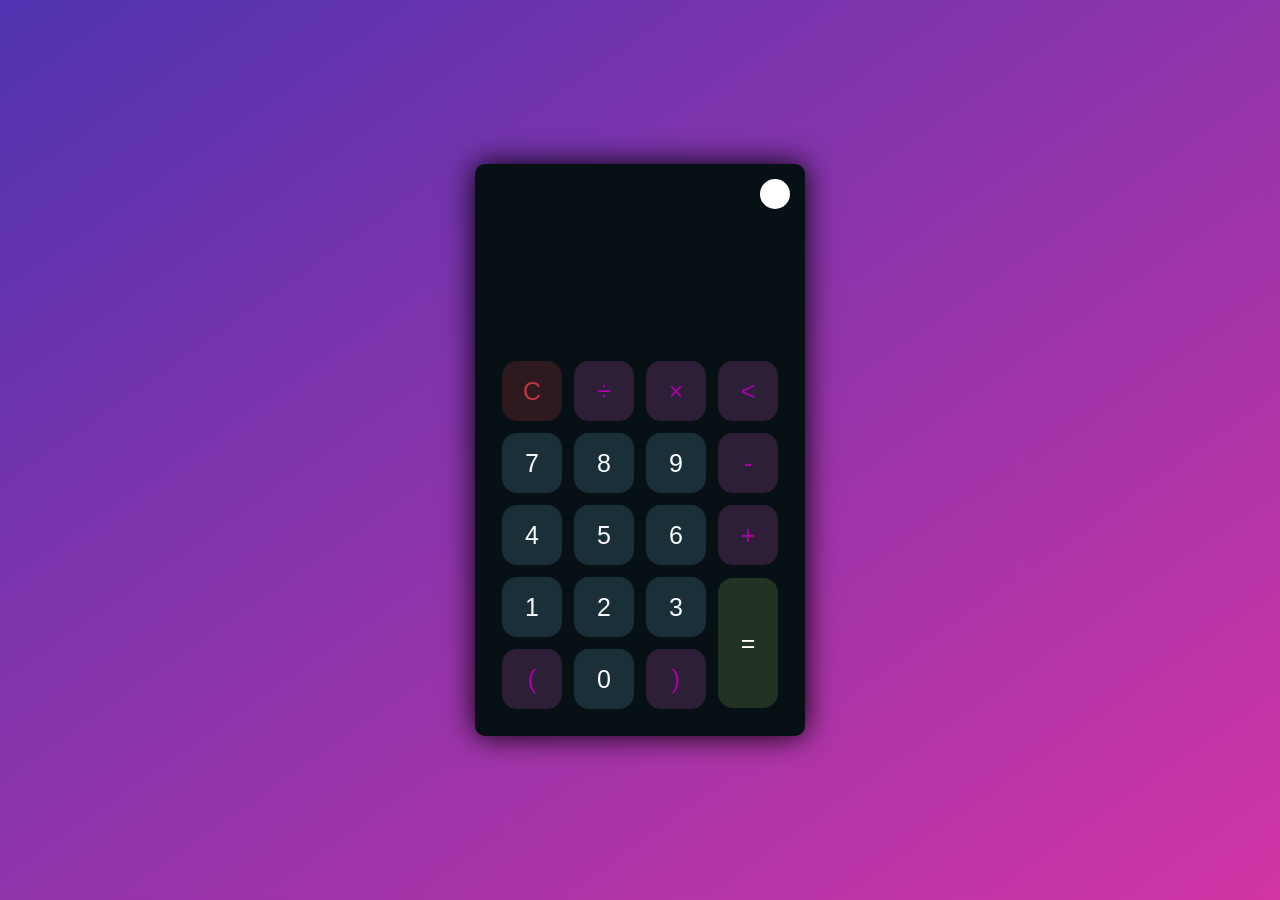
==== Site/index.html @ 67f3baf4 "Site adicionado ao repositório" ====
<!DOCTYPE html>
<html lang="pt-BR">
<head>
    <meta charset="UTF-8">
    <meta http-equiv="X-UA-Compatible" content="IE=edge">
    <meta name="viewport" content="width=device-width, initial-scale=1.0">
    <link rel="stylesheet" href="style.css">
    <title>Calculadora</title>
</head>
<body>
  <div class="container">
    <div class="calculador dark"><!--calculator dark-->
      <div class="muda-tema ativo"><!--botao que muda o tema -->
        <i class="toggler-icon"></i>
      </div>
        <div class="tela-display"><!--display-screen-->
          <div id="display"></div>
        </div>
          <div class="botoes"><!--buttons-->
              <table> <!--Cria tabela-->
                <tr><!--table row/linha da tabela-->
                  <td><button class="operador-btn" id="limpa">C</button></td><!-- class= btn-operator id=clear-->
                  <td><button class="operador-btn" id="/">&divide;</button></td><!--& para caracter especial-->
                  <td><button class="operador-btn" id="*">&times;</button></td>
                  <td><button class="operador-btn" id="backspace"><</button></td>
                </tr>
                <tr>
                  <td><button class="numero-btn" id="7">7</button></td><!-- class= btn-number id=7-->
                  <td><button class="numero-btn" id="8">8</button></td>
                  <td><button class="numero-btn" id="9">9</button></td>
                  <td><button class="operador-btn" id="-">-</button></td>
                </tr>
                <tr>
                  <td><button class="numero-btn" id="4">4</button></td>
                  <td><button class="numero-btn" id="5">5</button></td>
                  <td><button class="numero-btn" id="6">6</button></td>
                  <td><button class="operador-btn" id="+">+</button></td>
                </tr>
                <tr>
                  <td><button class="numero-btn" id="1">1</button></td>
                  <td><button class="numero-btn" id="2">2</button></td>
                  <td><button class="numero-btn" id="3">3</button></td>
                  <td rowspan="2"><button class="igual-btn" id="igual">=</button></td><!--class=btn-equal id=equal-->
                </tr>
                <tr>
                  <td><button class="operador-btn" id="(">(</button></td>
                  <td><button class="numero-btn" id="0">0</button></td>
                  <td><button class="operador-btn" id=")">)</button></td>
                </tr>
              </table>

          </div>
    </div>
  </div>
  <script src="script.js"></script>  
</body>
</html>
---- Site/style.css ----
* {
    padding: 0;
    margin: 0;
    box-sizing: border-box;
    outline: 0;
    transition: all 0.5s ease;
}

body {
    font-family: sans-serif;
}

a {
    text-decoration: none;
    color: #fff;
}

body {
    background-image: linear-gradient(to bottom right, rgba(79,51,176,1),rgba(210,53,165));
    /*background-color: #116D6E;*/
}

.container {
    height: 100vh;
    width: 100vw;
    display: grid;
    place-items: center;
}

.calculador {
    position: relative;
    height: auto;
    width: auto;
    padding: 20px;
    border-radius: 10px;
    box-shadow: 0 0 30px #000;
}

.muda-tema {
    position: absolute;
    top: 30px;
    right: 30px;
    color: #fff;
    cursor: pointer;
    z-index: 1;
}
.muda-tema.ativo {
    color: #333;
}

.muda-tema.ativo::before {
    background-color: #fff;
}

.muda-tema::before{
    content: '';
    height: 30px;
    width: 30px;
    position: absolute;
    top: 50%;
    transform: translate(-50%, -50%);
    border-radius: 50%;
    background-color: #333;
    z-index: -1;
}

#display {
    margin: 0 10px;
    height: 150px;
    width: auto;
    max-width: 270px;
    display: flex;
    align-items: flex-end;
    justify-content: flex-end;
    font-size: 30px;
    margin-bottom: 20px;
    overflow-x: scroll;
}

#display::-webkit-scrollbar {
    display: block;
    height: 3px;
}


button {
    height: 60px;
    width: 60px;
    border: 0;
    border-radius: 15px;
    cursor: pointer;
    font-size: 25px;
    margin: 5px;
    transition: all 200ms ease;
}

button:hover {
    transform: scale(1.15);
}

button#igual {
    height: 130px;
}

/*light theme*/

.calculador {
    background-color: #fff;
}

.calculador #display {
    color: #0a1e23;
}

.calculador button#limpa {
    background-color: #ffd5d8;
    color: #fc4552;
}

.calculador button.numero-btn {
    background-color:  #c3eaff;
    color: #000;
}

.calculador button.operador-btn {
    background-color:  #ffd0fd;
    color: #f967f3;
}

.calculador button.igual-btn {
    background-color:  #adf9e7;
    color: #000;
}

/*dark theme*/

.calculador.dark {
    background-color: #071115;
}

.calculador.dark #display {
    color: #f8fafd;
}

.calculador.dark button#limpa {
    background-color: #2d191e;
    color: #bd3740;
}

.calculador.dark button.numero-btn {
    background-color:  #1b2f38;
    color: #f8fafb;
}

.calculador.dark button.operador-btn {
    background-color:  #2e1f39;
    color: #aa00a4;
}

.calculador.dark button.igual-btn {
    background-color:  #223323;
    color: #ffffff;
}
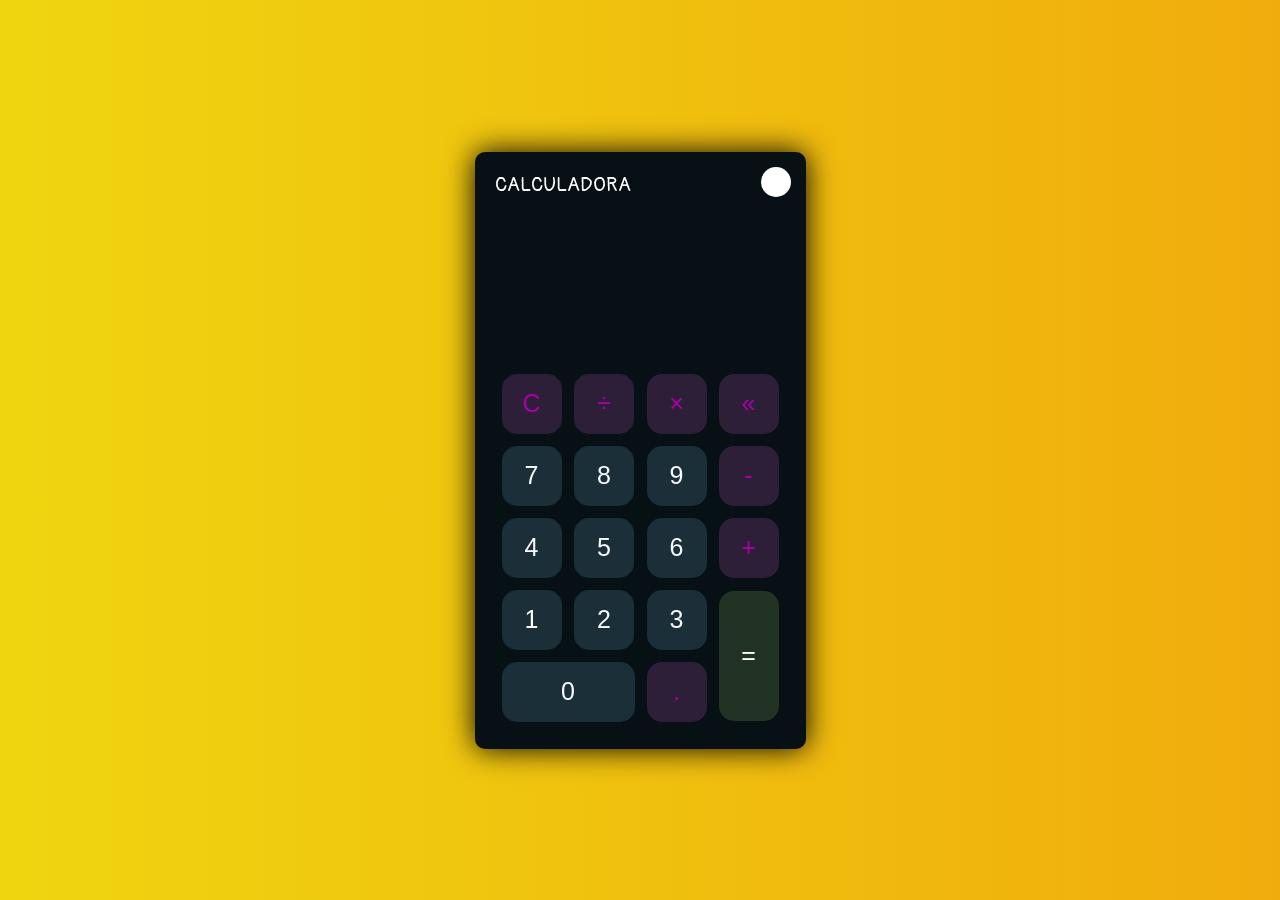
==== commit 70bffc0b: "Arquivos Atualizados" ====
--- a/Site/index.html
+++ b/Site/index.html
@@ -5,47 +5,52 @@
     <meta http-equiv="X-UA-Compatible" content="IE=edge">
     <meta name="viewport" content="width=device-width, initial-scale=1.0">
     <link rel="stylesheet" href="style.css">
+    <link rel="preconnect" href="https://fonts.googleapis.com">
+    <link rel="preconnect" href="https://fonts.gstatic.com" crossorigin>
+    <link href="https://fonts.googleapis.com/css2?family=Pangolin&family=Roboto:wght@500&display=swap" rel="stylesheet">
     <title>Calculadora</title>
 </head>
 <body>
-  <div class="container">
-    <div class="calculador dark"><!--calculator dark-->
+  <div class="container gradient">
+    <div class="calculador dark">
+      <p class="texto">Calculadora</p><!--calculator dark-->
       <div class="muda-tema ativo"><!--botao que muda o tema -->
         <i class="toggler-icon"></i>
       </div>
         <div class="tela-display"><!--display-screen-->
-          <div id="display"></div>
+          <div id="display">
+          </div>
         </div>
           <div class="botoes"><!--buttons-->
               <table> <!--Cria tabela-->
                 <tr><!--table row/linha da tabela-->
-                  <td><button class="operador-btn" id="limpa">C</button></td><!-- class= btn-operator id=clear-->
-                  <td><button class="operador-btn" id="/">&divide;</button></td><!--& para caracter especial-->
-                  <td><button class="operador-btn" id="*">&times;</button></td>
-                  <td><button class="operador-btn" id="backspace"><</button></td>
+                  <td><button class="operador-btn" onclick="clean()">C</button></td><!-- class= btn-operator id=clear-->
+                  <td><button class="operador-btn" onclick="insert('/')">&divide;</button></td><!--& para caracter especial-->
+                  <td><button class="operador-btn" onclick="insert('*')">&times;</button></td>
+                  <td><button class="operador-btn" onclick="back()">&laquo;</button></td>
                 </tr>
                 <tr>
-                  <td><button class="numero-btn" id="7">7</button></td><!-- class= btn-number id=7-->
-                  <td><button class="numero-btn" id="8">8</button></td>
-                  <td><button class="numero-btn" id="9">9</button></td>
-                  <td><button class="operador-btn" id="-">-</button></td>
+                  <td><button class="numero-btn" onclick="insert('7')">7</button></td><!-- class= btn-number id=7-->
+                  <td><button class="numero-btn" onclick="insert('8')">8</button></td>
+                  <td><button class="numero-btn" onclick="insert('9')">9</button></td>
+                  <td><button class="operador-btn" onclick="insert('-')">-</button></td>
                 </tr>
                 <tr>
-                  <td><button class="numero-btn" id="4">4</button></td>
-                  <td><button class="numero-btn" id="5">5</button></td>
-                  <td><button class="numero-btn" id="6">6</button></td>
-                  <td><button class="operador-btn" id="+">+</button></td>
+                  <td><button class="numero-btn" onclick="insert('4')">4</button></td>
+                  <td><button class="numero-btn" onclick="insert('5')">5</button></td>
+                  <td><button class="numero-btn" onclick="insert('6')">6</button></td>
+                  <td><button class="operador-btn" onclick="insert('+')">+</button></td>
                 </tr>
                 <tr>
-                  <td><button class="numero-btn" id="1">1</button></td>
-                  <td><button class="numero-btn" id="2">2</button></td>
-                  <td><button class="numero-btn" id="3">3</button></td>
-                  <td rowspan="2"><button class="igual-btn" id="igual">=</button></td><!--class=btn-equal id=equal-->
+                  <td><button class="numero-btn" onclick="insert('1')">1</button></td>
+                  <td><button class="numero-btn" onclick="insert('2')">2</button></td>
+                  <td><button class="numero-btn" onclick="insert('3')">3</button></td>
+                  <td rowspan="2"><button class="igual-btn" id="igual" onclick="calcula()">=</button></td><!--class=btn-equal id=equal-->
                 </tr>
                 <tr>
-                  <td><button class="operador-btn" id="(">(</button></td>
-                  <td><button class="numero-btn" id="0">0</button></td>
-                  <td><button class="operador-btn" id=")">)</button></td>
+                  <!--<td><button class="operador-btn" onclick="insert('(')">(</button></td>-->
+                  <td colspan="2"><button class="numero-btn" onclick="insert('0')" id="zero">0</button></td>
+                  <td><button class="operador-btn" onclick="insert('.')">.</button></td>
                 </tr>
               </table>
 
--- a/Site/style.css
+++ b/Site/style.css
@@ -14,10 +14,40 @@
     text-decoration: none;
     color: #fff;
 }
+.gradient {
+    display: flex;
+    align-items: center;
+    justify-content: center;
+    height: 100vh;
+    height: 100vw;
+    background-image: linear-gradient(to left, #2C2D34, #E94822, #F2910A, #EFD510);
+    background-size: 500% 100%;
+    animation: colors 5s linear infinite alternate;
+}
 
 body {
-    background-image: linear-gradient(to bottom right, rgba(79,51,176,1),rgba(210,53,165));
-    /*background-color: #116D6E;*/
+    /*background-image: linear-gradient(to bottom right, rgba(79,51,176,1),rgba(210,53,165));*/
+    background-color: #116D6E;
+}   
+
+@keyframes colors {
+    0% {
+        background-position: 0% 50%;
+    }
+    50% {
+        background-position: 100% 50%;
+    }
+    100% {
+        background-position: 0% 50%;
+    }
+}
+
+.texto {
+    text-align: left;
+    font-family: 'Pangolin', cursive;
+    font-size: 20px;
+    color: white;
+    text-transform: uppercase;
 }
 
 .container {
@@ -102,6 +132,10 @@
     height: 130px;
 }
 
+button#zero {
+    width: 133px;
+}
+
 /*light theme*/
 
 .calculador {
